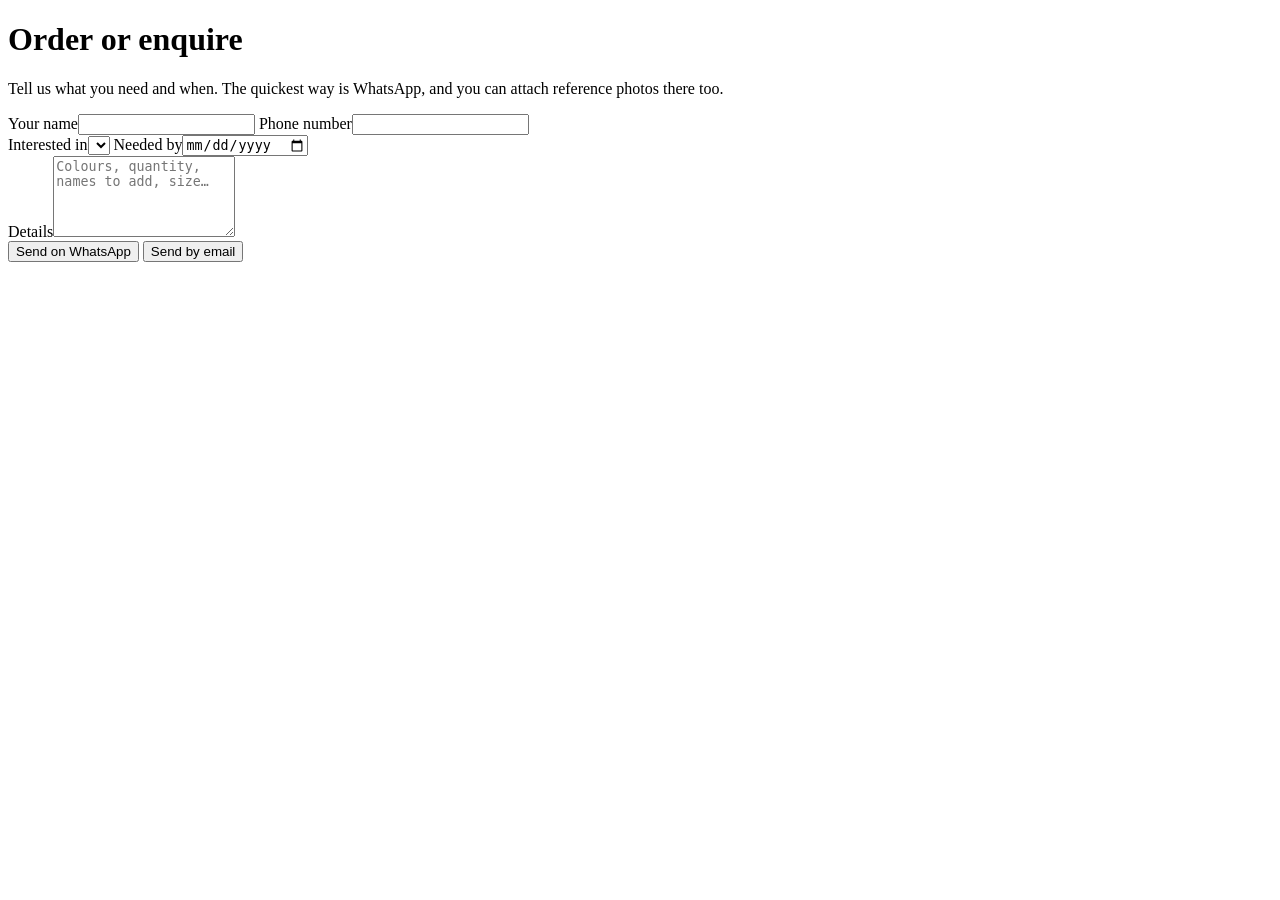
==== contact.html @ 946cf0eb "Add files via upload" ====
<!DOCTYPE html>
<html lang="en">
<head>
<meta charset="utf-8">
<meta name="viewport" content="width=device-width, initial-scale=1">
<title>Contact | MB Creations</title>
<meta name="description" content="Enquire or order handmade festive and wedding decor from MB Creations on WhatsApp.">
<link rel="icon" href="data:image/svg+xml,<svg xmlns='http://www.w3.org/2000/svg' viewBox='0 0 100 100'><text y='.9em' font-size='90'>🪔</text></svg>">
<link rel="preconnect" href="https://fonts.googleapis.com">
<link rel="preconnect" href="https://fonts.gstatic.com" crossorigin>
<link href="https://fonts.googleapis.com/css2?family=Yatra+One&family=Mukta:wght@400;500;700&display=swap" rel="stylesheet">
<link rel="stylesheet" href="css/style.css">
</head>
<body data-page="contact">
<header id="site-header"></header>
<main class="wrap">
  <div class="page-head">
    <h1>Order or enquire</h1>
    <p class="lead">Tell us what you need and when. The quickest way is WhatsApp, and you can attach reference photos there too.</p>
  </div>
  <div class="contact">
    <form id="c-form" class="form" novalidate>
      <label>Your name<input name="name" required autocomplete="name"></label>
      <label>Phone number<input name="phone" type="tel" required autocomplete="tel" pattern="[0-9+ ]{10,15}"></label>
      <div class="row">
        <label>Interested in<select name="interest" id="c-interest"></select></label>
        <label>Needed by<input name="date" type="date"></label>
      </div>
      <label>Details<textarea name="message" rows="5" placeholder="Colours, quantity, names to add, size…"></textarea></label>
      <div class="actions">
        <button class="btn btn-wa" type="submit" value="wa">Send on WhatsApp</button>
        <button id="c-email-btn" class="btn btn-outline" type="submit" value="email">Send by email</button>
      </div>
      <p id="c-status" class="status" role="status"></p>
    </form>
    <aside id="c-details" class="details"></aside>
  </div>
</main>
<footer id="site-footer"></footer>
<script src="js/config.js"></script>
<script src="js/main.js"></script>
</body>
</html>
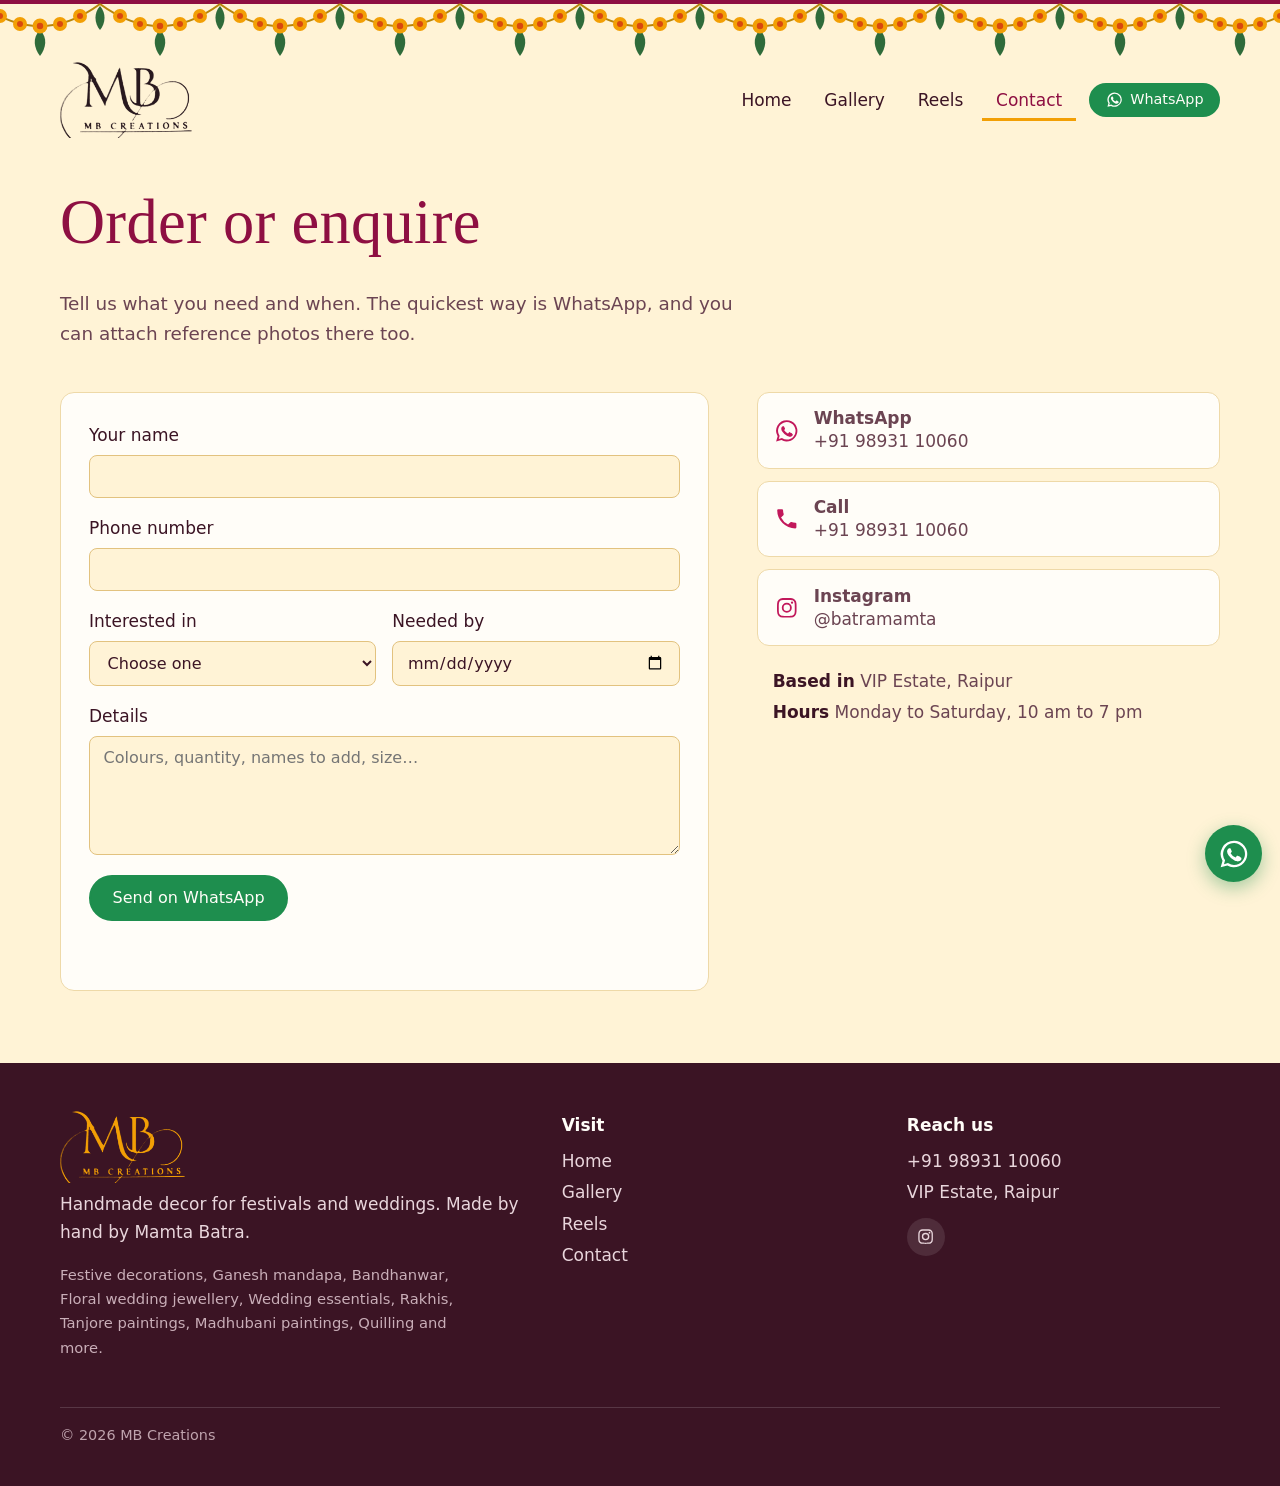
==== commit ac745084: "Update contact.html" ====
--- a/contact.html
+++ b/contact.html
@@ -1,5 +1,14 @@
 <!DOCTYPE html>
 <html lang="en">
+  <!-- Google tag (gtag.js) -->
+<script async src="https://www.googletagmanager.com/gtag/js?id=G-7QMF76YX01"></script>
+<script>
+  window.dataLayer = window.dataLayer || [];
+  function gtag(){dataLayer.push(arguments);}
+  gtag('js', new Date());
+
+  gtag('config', 'G-7QMF76YX01');
+</script>
 <head>
 <meta charset="utf-8">
 <meta name="viewport" content="width=device-width, initial-scale=1">
--- a/css/style.css
+++ b/css/style.css
@@ -0,0 +1,234 @@
+/* MB Creations — styles */
+:root {
+  --paper: #FFF3D6;
+  --paper-2: #FBE6B8;
+  --ink: #3B1424;
+  --ink-soft: #6B4452;
+  --rani: #C2185B;
+  --rani-d: #8E0F42;
+  --marigold: #F29F05;
+  --leaf: #2F6B3A;
+  --wa: #1E8E4E;
+  --white: #FFFDF8;
+  --display: "Yatra One", "Mukta", Georgia, serif;
+  --body: "Mukta", system-ui, -apple-system, "Segoe UI", sans-serif;
+  --wrap: 1160px;
+}
+*, *::before, *::after { box-sizing: border-box; }
+html { scroll-behavior: smooth; }
+body {
+  margin: 0; background: var(--paper); color: var(--ink);
+  font: 400 1.0625rem/1.65 var(--body);
+  -webkit-font-smoothing: antialiased;
+}
+[hidden] { display: none !important; }
+img { max-width: 100%; display: block; }
+a { color: var(--rani-d); }
+h1, h2, h3 { font-family: var(--display); font-weight: 400; line-height: 1.15; margin: 0 0 .5em; letter-spacing: .005em; }
+h1 { font-size: clamp(2.2rem, 5.2vw, 3.9rem); color: var(--rani-d); }
+h2 { font-size: clamp(1.7rem, 3.2vw, 2.4rem); }
+p { margin: 0 0 1em; }
+.lead { font-size: 1.15rem; color: var(--ink-soft); max-width: 58ch; }
+.wrap { width: min(var(--wrap), 100% - 2.5rem); margin-inline: auto; }
+:focus-visible { outline: 3px solid var(--marigold); outline-offset: 3px; border-radius: 4px; }
+
+/* ---------- Buttons ---------- */
+.btn {
+  display: inline-flex; align-items: center; gap: .5em;
+  padding: .7em 1.35em; border-radius: 999px; border: 2px solid var(--rani);
+  background: var(--rani); color: var(--white); font: 500 1rem/1.2 var(--body);
+  text-decoration: none; cursor: pointer; transition: background .15s, color .15s, border-color .15s;
+}
+.btn:hover { background: var(--rani-d); border-color: var(--rani-d); }
+.btn svg { width: 1.2em; height: 1.2em; flex: none; }
+.btn-outline { background: transparent; color: var(--rani-d); }
+.btn-outline:hover { background: var(--rani); color: var(--white); }
+.btn-wa { background: var(--wa); border-color: var(--wa); }
+.btn-wa:hover { background: #156D3B; border-color: #156D3B; }
+.btn-light { background: var(--white); border-color: var(--white); color: var(--rani-d); }
+.btn-light:hover { background: var(--paper-2); border-color: var(--paper-2); }
+.btn-outline-light { background: transparent; border-color: var(--white); color: var(--white); }
+.btn-outline-light:hover { background: var(--white); color: var(--rani-d); }
+.btn-sm { padding: .45em 1em; font-size: .9rem; }
+.actions { display: flex; flex-wrap: wrap; gap: .75rem; margin-top: 1.5rem; }
+.link { font-weight: 500; }
+
+/* ---------- Header with toran ---------- */
+#site-header { position: relative; background: var(--paper); z-index: 20; }
+.toran {
+  height: 58px;
+  background:
+    url("data:image/svg+xml,%3Csvg xmlns='http://www.w3.org/2000/svg' width='120' height='58' viewBox='0 0 120 58'%3E%3Cpath d='M0 4 Q60 48 120 4' fill='none' stroke='%23B8860B' stroke-width='2'/%3E%3Cg fill='%232F6B3A'%3E%3Cpath d='M60 30 C52 38 54 48 60 56 C66 48 68 38 60 30Z'/%3E%3Cpath d='M0 6 C-7 14 -5 24 0 30 C5 24 7 14 0 6Z'/%3E%3Cpath d='M120 6 C113 14 115 24 120 30 C125 24 127 14 120 6Z'/%3E%3C/g%3E%3Cg fill='%23F29F05'%3E%3Ccircle cx='20' cy='16' r='7'/%3E%3Ccircle cx='40' cy='24' r='7'/%3E%3Ccircle cx='60' cy='26' r='7.5'/%3E%3Ccircle cx='80' cy='24' r='7'/%3E%3Ccircle cx='100' cy='16' r='7'/%3E%3C/g%3E%3Cg fill='%23D9480F'%3E%3Ccircle cx='20' cy='16' r='3'/%3E%3Ccircle cx='40' cy='24' r='3'/%3E%3Ccircle cx='60' cy='26' r='3.2'/%3E%3Ccircle cx='80' cy='24' r='3'/%3E%3Ccircle cx='100' cy='16' r='3'/%3E%3C/g%3E%3C/svg%3E") repeat-x top center,
+    linear-gradient(var(--rani-d), var(--rani-d)) top / 100% 4px no-repeat;
+}
+.bar { display: flex; align-items: center; justify-content: space-between; gap: 1rem; padding: .25rem 0 1rem; }
+.brand { font-family: var(--display); font-size: 1.7rem; color: var(--rani-d); text-decoration: none; line-height: 1.1; }
+.brand .logo { height: 76px; width: auto; }
+.foot .brand .logo { height: 72px; }
+.foot-items { font-size: .92rem; color: #C9AEB8; max-width: 44ch; }
+.nav { display: flex; align-items: center; gap: .35rem; }
+.nav a:not(.btn) { padding: .4em .8em; color: var(--ink); text-decoration: none; font-weight: 500; border-radius: 999px; }
+.nav a:not(.btn):hover { background: var(--paper-2); }
+.nav a[aria-current="page"] { color: var(--rani-d); box-shadow: inset 0 -3px 0 var(--marigold); border-radius: 0; }
+.nav .btn { margin-left: .5rem; }
+.menu-btn { display: none; }
+
+/* ---------- Home hero: temple-arch photo frames ---------- */
+.hero { display: grid; grid-template-columns: 1.05fr 1fr; gap: 3rem; align-items: center; padding: 2.5rem 0 4.5rem; }
+.hero-text h1 { max-width: 14ch; }
+.arches { display: grid; grid-template-columns: repeat(3, 1fr); gap: 1rem; align-items: end; }
+.arch { margin: 0; aspect-ratio: 3 / 4.6; border-radius: 999px 999px 14px 14px; overflow: hidden;
+  border: 5px solid var(--white); box-shadow: 0 0 0 2px var(--marigold); background: var(--paper-2); }
+.arch.a2 { aspect-ratio: 3 / 5.6; }
+.arch img, .arch .ph { width: 100%; height: 100%; object-fit: cover; }
+
+/* ---------- Placeholder when a photo is missing ---------- */
+.ph { display: grid; place-items: center; text-align: center; padding: 1rem; min-height: 160px;
+  background: repeating-linear-gradient(45deg, var(--paper-2) 0 12px, #F7DCA0 12px 24px);
+  color: var(--ink-soft); font-weight: 500; }
+
+/* ---------- Categories ---------- */
+.band { background: var(--white); padding: 4rem 0; border-block: 1px solid #EED9A8; }
+.cat-grid { display: grid; grid-template-columns: repeat(auto-fill, minmax(170px, 1fr)); gap: 1.5rem 1.25rem; margin-top: 1.5rem; }
+.cat { display: flex; flex-direction: column; text-decoration: none; color: var(--ink); }
+.cat-pic { display: block; aspect-ratio: 1; border-radius: 999px 999px 10px 10px; overflow: hidden; background: var(--paper-2); margin-bottom: .75rem; }
+.cat-pic img, .cat-pic .ph { width: 100%; height: 100%; object-fit: cover; transition: transform .35s; }
+.cat:hover .cat-pic img { transform: scale(1.05); }
+.cat-name { font-family: var(--display); font-size: 1.3rem; line-height: 1.25; margin-bottom: .2rem; color: var(--rani-d); }
+.cat-blurb { font-size: .95rem; color: var(--ink-soft); line-height: 1.4; }
+.cat-count { font-size: .85rem; color: var(--leaf); font-weight: 500; margin-top: .3rem; }
+
+/* ---------- About + steps ---------- */
+.split { display: grid; grid-template-columns: 1fr 1fr; gap: 3rem; padding: 4.5rem 0; align-items: start; }
+.steps { list-style: none; counter-reset: s; margin: 0; padding: 0; display: grid; gap: 1.25rem; }
+.steps li { counter-increment: s; position: relative; padding-left: 3.6rem; color: var(--ink-soft); }
+.steps li::before { content: counter(s); position: absolute; left: 0; top: 0; width: 2.6rem; height: 2.6rem;
+  display: grid; place-items: center; border-radius: 50%; background: var(--marigold); color: var(--ink);
+  font-family: var(--display); font-size: 1.25rem; }
+.steps b { display: block; color: var(--ink); font-size: 1.1rem; }
+
+/* ---------- Recent work tiles ---------- */
+.sec-head { display: flex; justify-content: space-between; align-items: baseline; gap: 1rem; flex-wrap: wrap; }
+.tile-grid { display: grid; grid-template-columns: repeat(3, 1fr); gap: 1rem; margin: 1rem 0 4.5rem; }
+.tile { position: relative; display: block; aspect-ratio: 4 / 5; border-radius: 12px; overflow: hidden; background: var(--paper-2); }
+.tile img, .tile .ph { width: 100%; height: 100%; object-fit: cover; }
+.tile span { position: absolute; inset: auto 0 0; padding: 2.5rem 1rem .9rem; color: var(--white); font-weight: 500;
+  background: linear-gradient(transparent, rgba(59, 20, 36, .85)); }
+
+/* ---------- Reel band ---------- */
+.reel-band { background: var(--rani-d); color: var(--white); padding: 3.5rem 0; }
+.reel-band h2 { color: var(--white); }
+.reel-band p { color: #F6D9E3; margin: 0; }
+.reel-band-in { display: flex; justify-content: space-between; align-items: center; gap: 2rem; flex-wrap: wrap; }
+.reel-band .actions { margin: 0; }
+
+/* ---------- Inner pages ---------- */
+.page-head { padding: 2rem 0 1.5rem; }
+.filters { display: flex; flex-wrap: wrap; gap: .5rem; margin-bottom: 1.75rem; }
+.filters button { font: 500 .95rem var(--body); padding: .45em 1.1em; border-radius: 999px; cursor: pointer;
+  border: 1.5px solid #E2C27F; background: var(--white); color: var(--ink); }
+.filters button:hover { border-color: var(--rani); }
+.filters button[aria-pressed="true"] { background: var(--ink); border-color: var(--ink); color: var(--white); }
+
+.gallery { columns: 3 260px; column-gap: 1.25rem; padding-bottom: 4rem; }
+.g-item { break-inside: avoid; margin: 0 0 1.25rem; background: var(--white); border-radius: 12px; overflow: hidden; border: 1px solid #EED9A8; }
+.g-open { display: block; width: 100%; padding: 0; border: 0; background: none; cursor: zoom-in; }
+.g-open img { width: 100%; height: auto; }
+.g-item figcaption { padding: .85rem 1rem 1rem; display: grid; gap: .15rem; }
+.g-title { font-weight: 700; line-height: 1.3; }
+.g-cat { font-size: .88rem; color: var(--leaf); margin-bottom: .55rem; }
+.g-item .btn { justify-self: start; }
+.empty { text-align: center; padding: 3rem 1rem 5rem; color: var(--ink-soft); }
+.empty p { max-width: 46ch; margin: 0 auto 1.25rem; }
+
+/* Lightbox */
+.lightbox { border: 0; padding: 0; background: transparent; max-width: 100vw; max-height: 100vh; width: 100%; height: 100%; }
+.lightbox::backdrop { background: rgba(30, 8, 18, .9); }
+.lightbox[open] { display: grid; grid-template-columns: auto 1fr auto; align-items: center; }
+.lightbox figure { margin: 0; justify-self: center; max-width: min(900px, 100%); }
+.lightbox img { max-height: 76vh; width: auto; margin: 0 auto; border-radius: 10px; }
+.lightbox figcaption { display: flex; justify-content: space-between; align-items: center; gap: 1rem; color: var(--white); padding: .9rem .25rem; flex-wrap: wrap; }
+.lightbox small { display: block; color: #E8C9D4; }
+.lb-nav, .lb-close { background: rgba(255, 253, 248, .12); color: var(--white); border: 0; cursor: pointer;
+  width: 3rem; height: 3rem; border-radius: 50%; font-size: 2rem; line-height: 1; margin: 1rem; }
+.lb-nav:hover, .lb-close:hover { background: rgba(255, 253, 248, .25); }
+.lb-close { position: absolute; top: 0; right: 0; }
+
+/* Reels */
+.reels { display: grid; grid-template-columns: repeat(auto-fill, minmax(300px, 1fr)); gap: 1.5rem; padding-bottom: 4rem; justify-items: center; }
+.reel { width: 100%; max-width: 360px; }
+.reel .instagram-media { min-width: 0 !important; width: 100% !important; margin: 0 !important; }
+.reel-fb iframe { width: 100%; aspect-ratio: 9 / 16; border: 0; border-radius: 12px; background: var(--ink); }
+.reel-fb a { display: inline-block; margin-top: .4rem; font-size: .9rem; }
+
+/* Contact */
+.contact { display: grid; grid-template-columns: 1.4fr 1fr; gap: 3rem; padding-bottom: 4.5rem; align-items: start; }
+.form { display: grid; gap: 1rem; background: var(--white); padding: 1.75rem; border-radius: 14px; border: 1px solid #EED9A8; }
+.form label { display: grid; gap: .35rem; font-weight: 500; }
+.form .row { display: grid; grid-template-columns: 1fr 1fr; gap: 1rem; }
+.form input, .form select, .form textarea { font: 400 1rem var(--body); color: var(--ink); padding: .7em .85em;
+  border: 1.5px solid #E2C27F; border-radius: 8px; background: var(--paper); width: 100%; }
+.form input:focus, .form select:focus, .form textarea:focus { outline: none; border-color: var(--rani); box-shadow: 0 0 0 3px rgba(194, 24, 91, .18); }
+.form .actions { margin-top: .25rem; }
+.status { color: var(--leaf); font-weight: 500; margin: 0; min-height: 1.5em; }
+.details { display: grid; gap: .75rem; }
+.detail { display: flex; gap: .9rem; align-items: center; padding: .9rem 1rem; border-radius: 12px; background: var(--white);
+  border: 1px solid #EED9A8; text-decoration: none; color: var(--ink); }
+.detail:hover { border-color: var(--rani); }
+.detail svg { width: 1.6rem; height: 1.6rem; color: var(--rani); flex: none; }
+.detail b { display: block; }
+.detail span { line-height: 1.35; color: var(--ink-soft); }
+.detail-note { color: var(--ink-soft); padding: .5rem 1rem; line-height: 1.8; }
+.detail-note b { color: var(--ink); }
+
+/* ---------- Footer ---------- */
+#site-footer { background: var(--ink); color: #E9D6DC; padding: 3rem 0 1.5rem; }
+.foot { display: grid; grid-template-columns: 1.5fr 1fr 1fr; gap: 2rem; }
+.foot .brand { color: var(--marigold); display: block; margin-bottom: .4rem; }
+.foot a, .foot span { display: block; color: #E9D6DC; text-decoration: none; padding: .1rem 0; }
+.foot a:hover { color: var(--white); text-decoration: underline; }
+.foot-h { font-weight: 700; color: var(--white); margin-bottom: .4rem; }
+.social { display: flex; gap: .6rem; margin-top: .6rem; }
+.social a { width: 2.4rem; height: 2.4rem; display: grid; place-items: center; border-radius: 50%; background: rgba(255,255,255,.1); }
+.social svg { width: 1.2rem; height: 1.2rem; }
+.copy { margin-top: 2rem; padding-top: 1rem; border-top: 1px solid rgba(255,255,255,.15); font-size: .9rem; color: #BFA3AD; }
+
+/* Floating WhatsApp */
+.wa-float { position: fixed; right: 1.1rem; bottom: 1.1rem; width: 3.6rem; height: 3.6rem; border-radius: 50%;
+  background: var(--wa); color: #fff; display: grid; place-items: center; box-shadow: 0 6px 18px rgba(30, 142, 78, .4); z-index: 30; }
+.wa-float svg { width: 2rem; height: 2rem; }
+
+/* ---------- Responsive ---------- */
+@media (max-width: 900px) {
+  .hero, .split, .contact { grid-template-columns: 1fr; gap: 2rem; }
+  .hero { padding-top: 1rem; }
+  .tile-grid { grid-template-columns: repeat(2, 1fr); }
+  .foot { grid-template-columns: 1fr 1fr; }
+  .foot > :first-child { grid-column: 1 / -1; }
+}
+@media (max-width: 720px) {
+  .menu-btn { display: inline-block; font: 500 1rem var(--body); padding: .45em 1em; border-radius: 999px;
+    border: 1.5px solid var(--ink); background: transparent; color: var(--ink); cursor: pointer; }
+  .nav { display: none; position: absolute; left: 0; right: 0; top: 100%; flex-direction: column; align-items: stretch;
+    background: var(--paper); padding: .5rem 1.25rem 1.25rem; border-bottom: 2px solid var(--marigold); }
+  .nav.open { display: flex; }
+  .nav a:not(.btn) { padding: .75em .25em; border-radius: 0; border-bottom: 1px solid #EED9A8; }
+  .nav a[aria-current="page"] { box-shadow: none; }
+  .nav .btn { margin: .75rem 0 0; justify-content: center; }
+  .brand .logo { height: 54px; }
+  .toran { height: 46px; background-size: 96px 46px, 100% 4px; }
+  .form .row { grid-template-columns: 1fr; }
+  .lightbox[open] { grid-template-columns: 1fr 1fr; grid-template-rows: 1fr auto; }
+  .lightbox figure { grid-column: 1 / -1; grid-row: 1; padding: 0 .75rem; }
+  .lb-nav.prev { grid-row: 2; justify-self: start; }
+  .lb-nav.next { grid-row: 2; justify-self: end; }
+}
+@media (max-width: 480px) {
+  .tile-grid { grid-template-columns: 1fr 1fr; gap: .6rem; }
+  .tile span { font-size: .85rem; padding: 2rem .6rem .6rem; }
+  .cat-grid { grid-template-columns: 1fr 1fr; }
+  .foot { grid-template-columns: 1fr; }
+}
+@media (prefers-reduced-motion: reduce) {
+  *, *::before, *::after { transition: none !important; scroll-behavior: auto !important; }
+}
